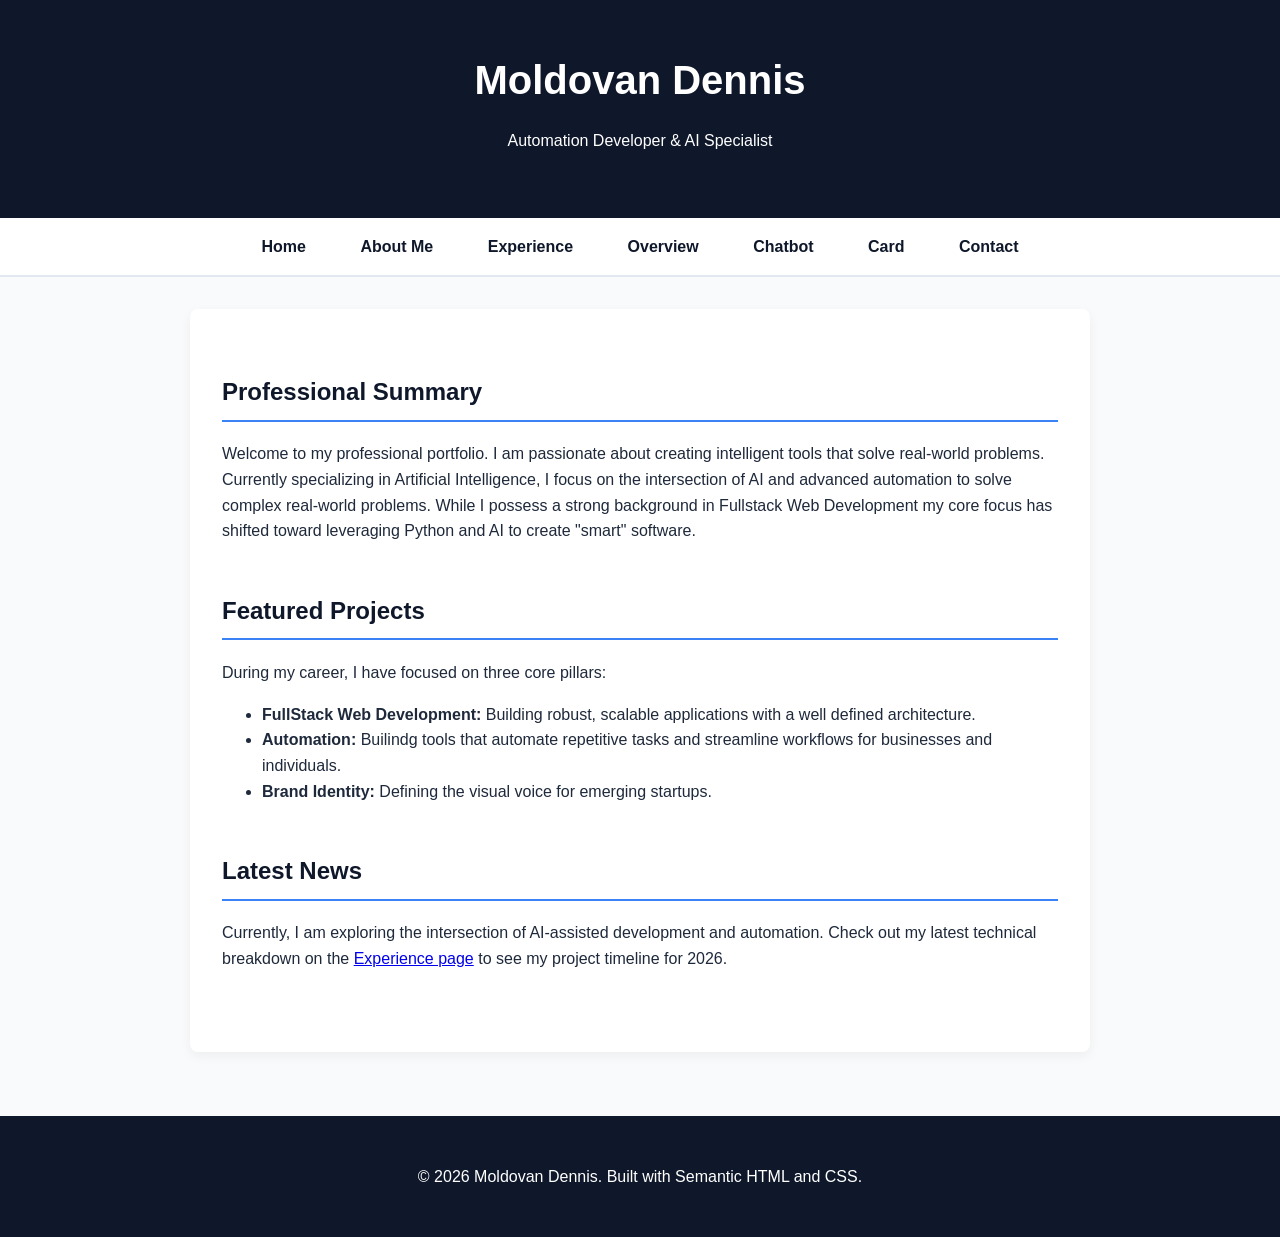
==== index.html @ a3bb5f16 "Add files via upload" ====
<!doctype html>
<html lang="en">
  <head>
    <meta charset="UTF-8" />
    <meta name="viewport" content="width=device-width, initial-scale=1.0" />
    <title>Personal Brand Portfolio | Home</title>
    <link rel="stylesheet" href="styles.css" />
  </head>
  <body>
    <a href="#main-content" class="skip-link">Skip to main content</a>

    <header>
      <h1>Moldovan Dennis</h1>
      <p>Automation Developer & AI Specialist</p>
    </header>

    <nav>
    <a href="index.html">Home</a>
    <a href="about.html">About Me</a>
    <a href="data.html">Experience</a>
    <a href="overview.html">Overview</a>
    <a href="chatbot.html">Chatbot</a>
    <a href="card.html">Card</a>
    <a href="contact.html">Contact</a>
</nav>

    <main id="main-content">
      <section>
        <h2>Professional Summary</h2>
        <p>
          Welcome to my professional portfolio. I am passionate about creating
          intelligent tools that solve real-world problems. Currently
          specializing in Artificial Intelligence, I focus on the intersection
          of AI and advanced automation to solve complex real-world problems.
          While I possess a strong background in Fullstack Web Development my
          core focus has shifted toward leveraging Python and AI to create
          "smart" software.
        </p>
      </section>

      <section>
        <h2>Featured Projects</h2>
        <p>During my career, I have focused on three core pillars:</p>
        <ul>
          <li>
            <strong>FullStack Web Development:</strong> Building robust,
            scalable applications with a well defined architecture.
          </li>
          <li>
            <strong>Automation:</strong> Builindg tools that automate repetitive tasks and streamline workflows for businesses and individuals.
          </li>
          <li>
            <strong>Brand Identity:</strong> Defining the visual voice for
            emerging startups.
          </li>
        </ul>
      </section>

      <section>
        <h2>Latest News</h2>
        <p>
          Currently, I am exploring the intersection of AI-assisted development
          and automation. Check out my latest technical breakdown on the
          <a href="data.html">Experience page</a> to see my project timeline for
          2026.
        </p>
      </section>
    </main>

    <footer>
      <p>&copy; 2026 Moldovan Dennis. Built with Semantic HTML and CSS.</p>
    </footer>
  </body>
</html>
---- styles.css ----
:root {
    --bg-body: #f8fafc;      
    --bg-card: #ffffff;        
    --primary: #0f172a;        
    --accent: #3b82f6;         
    --secondary: #64748b;      
    --text-main: #1e293b;      
    --border: #e2e8f0;
}

* {
    box-sizing: border-box; 
}

body {
    font-family: 'Segoe UI', Roboto, Helvetica, Arial, sans-serif;
    line-height: 1.6;
    margin: 0;
    padding: 0;
    background-color: var(--bg-body);
    color: var(--text-main);
}


.skip-link {
    position: absolute;
    top: -100px;
    left: 0;
    background: var(--accent);
    color: white;
    padding: 1rem;
    z-index: 1000;
    text-decoration: none;
}

.skip-link:focus {
    top: 0;
}

header {
    background-color: var(--primary);
    color: white;
    padding: 3rem 1rem;
    text-align: center;
}

nav {
    background-color: var(--bg-card);
    border-bottom: 2px solid var(--border);
    padding: 1rem;
    text-align: center;
    position: sticky;
    top: 0;
    z-index: 900;
}

nav a {
    color: var(--primary);
    text-decoration: none;
    font-weight: 600;
    margin: 0 15px;
    padding: 5px 10px;
    transition: color 0.3s ease;
}

nav a:hover {
    color: var(--accent);
}

footer {
    background-color: var(--primary);
    color: white;
    text-align: center;
    padding: 2rem 1rem;
    margin-top: 4rem;
}

main {
    max-width: 900px;
    margin: 2rem auto;
    padding: 2rem;
    background: var(--bg-card);
    border-radius: 8px;
    box-shadow: 0 4px 12px rgba(0, 0, 0, 0.05);
}

h1 {
    margin: 0;
    font-size: 2.5rem;
}

h2 {
    color: var(--primary);
    border-bottom: 2px solid var(--accent);
    padding-bottom: 0.5rem;
    margin-top: 2rem;
}

h3 {
    color: var(--secondary);
}

table {
    width: 100%;
    border-collapse: collapse;
    margin: 2rem 0;
}

caption {
    font-weight: bold;
    margin-bottom: 1rem;
    color: var(--secondary);
    font-size: 1.1rem;
}

th, td {
    padding: 1rem;
    border: 1px solid var(--border);
    text-align: left;
}

th {
    background-color: var(--primary);
    color: white;
}

tr:nth-child(even) {
    background-color: #f1f5f9;
}

form {
    display: flex;
    flex-direction: column;
}

label {
    margin-top: 1.5rem;
    font-weight: 700;
    color: var(--primary);
}

input, select, textarea {
    width: 100%;
    padding: 0.8rem;
    margin-top: 0.5rem;
    border: 1px solid var(--border);
    border-radius: 4px;
    font-size: 1rem;
    font-family: inherit;
}

input:focus, textarea:focus, select:focus {
    outline: 2px solid var(--accent);
    border-color: transparent;
}

button[type="submit"] {
    margin-top: 2rem;
    background-color: var(--accent);
    color: white;
    padding: 1rem;
    border: none;
    border-radius: 4px;
    font-weight: bold;
    font-size: 1.1rem;
    cursor: pointer;
    transition: background 0.3s ease;
}

button[type="submit"]:hover {
    background-color: var(--primary);
}

section {
    margin-bottom: 3rem;
}

p {
    margin-bottom: 1rem;
}
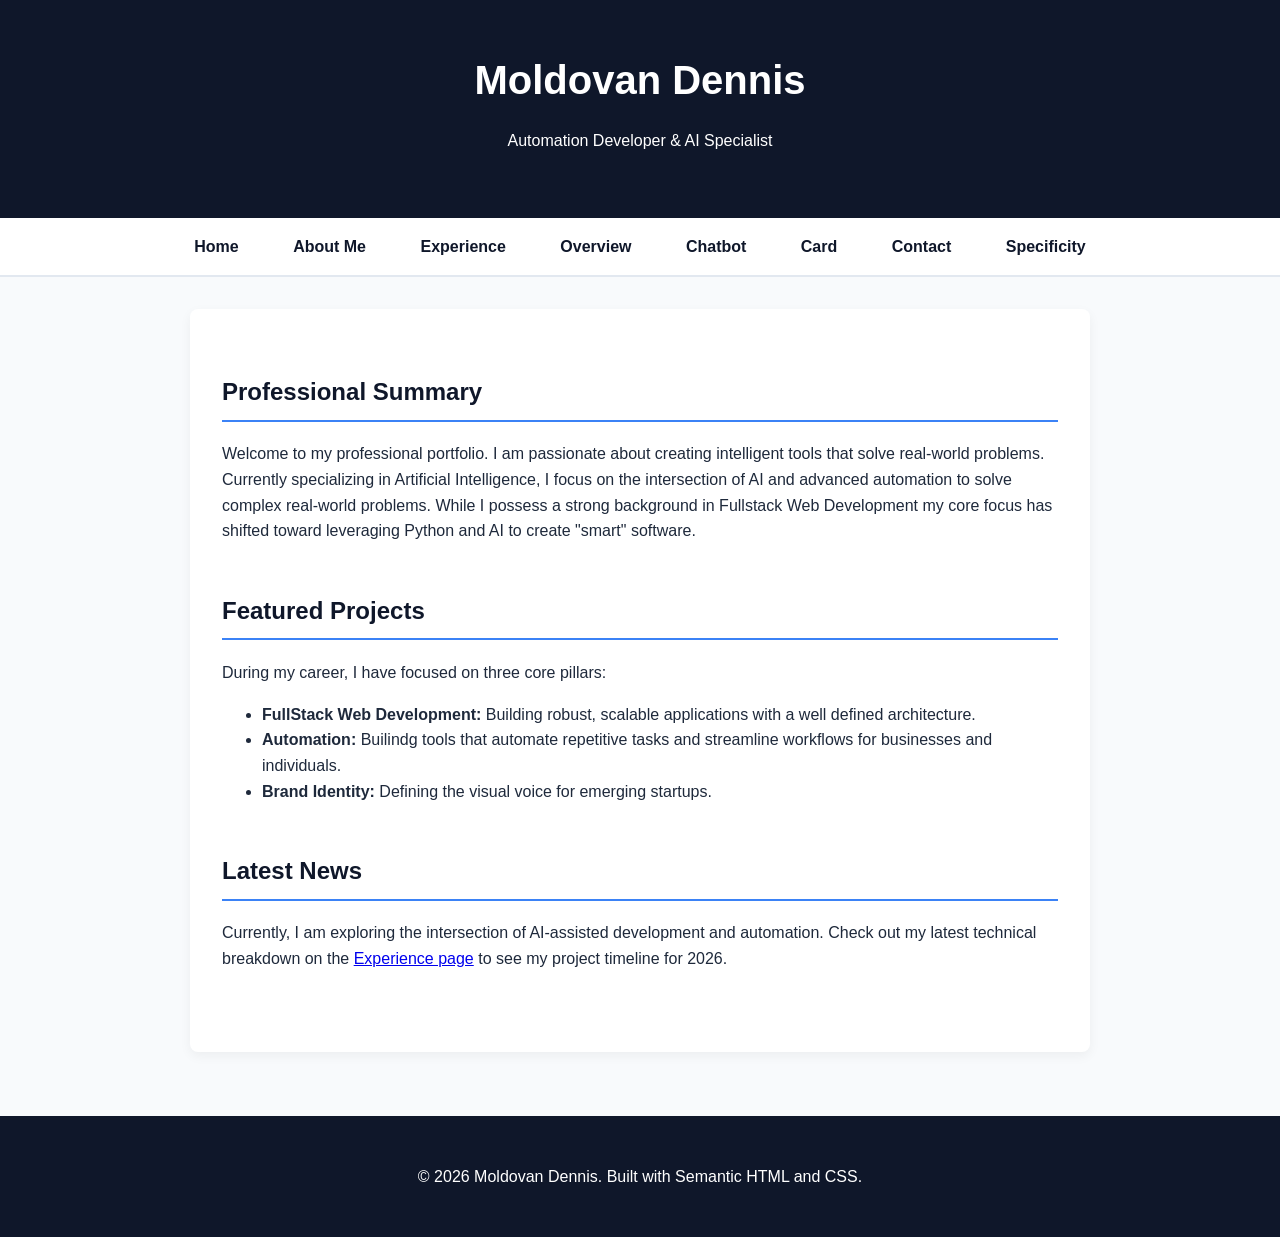
==== commit 3f6903a9: "Add files via upload" ====
--- a/index.html
+++ b/index.html
@@ -22,6 +22,7 @@
     <a href="chatbot.html">Chatbot</a>
     <a href="card.html">Card</a>
     <a href="contact.html">Contact</a>
+    <a href="specificity.html">Specificity</a>
 </nav>
 
     <main id="main-content">
